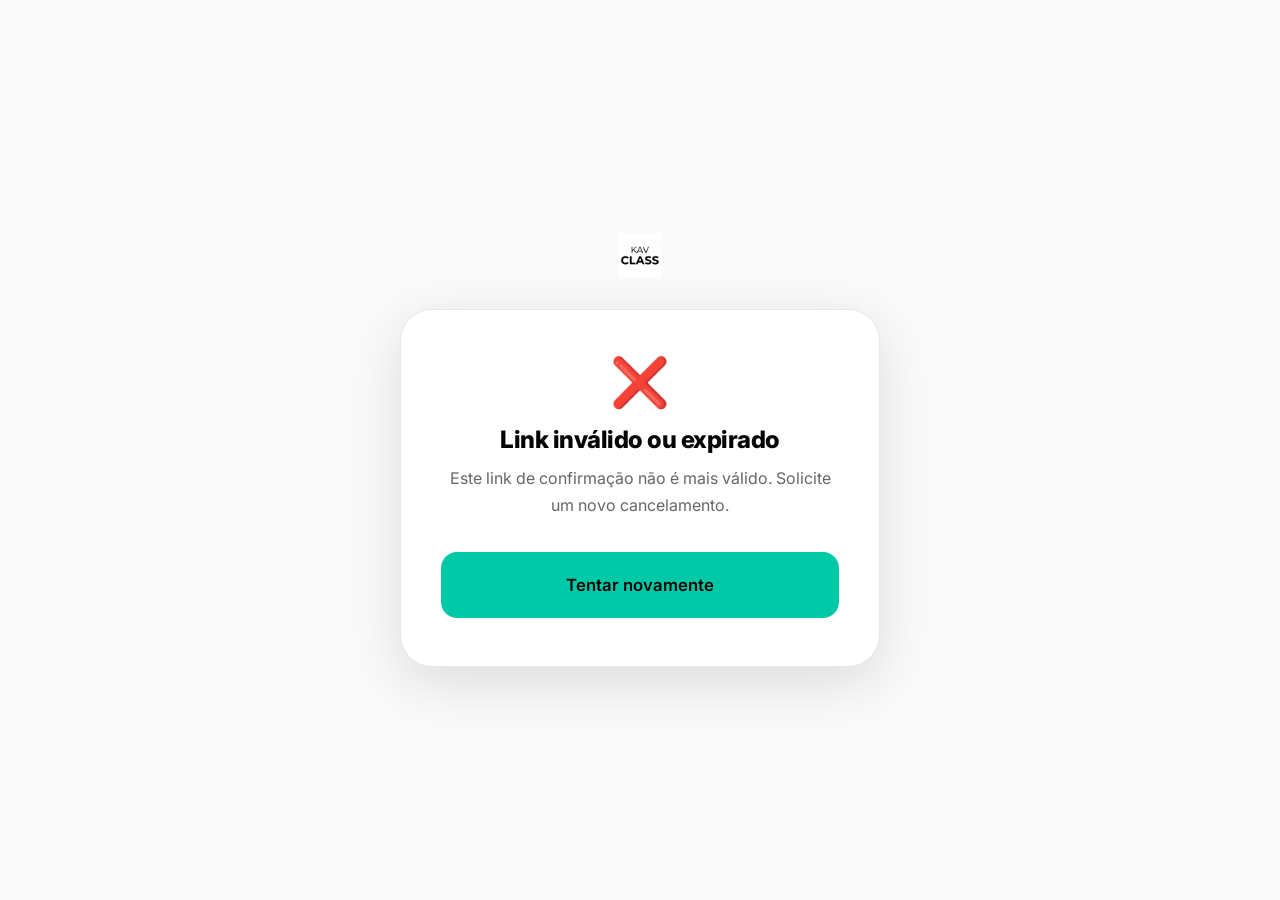
==== confirm-delete.html @ 3b325f43 "feat: initial commit - KAV CLASS website Landing page completa com páginas de idiomas, música, profe" ====
<!DOCTYPE html>
<html lang="pt-BR">
<head>
  <meta charset="UTF-8">
  <meta name="viewport" content="width=device-width, initial-scale=1.0">
  <title>Confirmar exclusão de conta — KAV Class</title>
  <meta name="robots" content="noindex">
  <link rel="preconnect" href="https://fonts.googleapis.com">
  <link rel="preconnect" href="https://fonts.gstatic.com" crossorigin>
  <link href="https://fonts.googleapis.com/css2?family=Inter:wght@400;500;600;700;800&display=swap" rel="stylesheet">
  <link rel="stylesheet" href="css/style.css">
  <style>
    body { background: var(--white-off); }

    .confirm-page {
      min-height: 100vh;
      display: flex;
      flex-direction: column;
      align-items: center;
      justify-content: center;
      padding: 40px 24px;
    }

    .confirm-logo {
      margin-bottom: 32px;
    }

    .confirm-logo img {
      height: 44px;
      filter: invert(0);
    }

    .confirm-card {
      max-width: 480px;
      width: 100%;
      background: var(--white);
      border: 1px solid var(--gray-200);
      border-radius: var(--r-xl);
      padding: 48px 40px;
      box-shadow: var(--shadow-lg);
      text-align: center;
    }

    .confirm-icon { font-size: 3rem; margin-bottom: 20px; line-height: 1; }

    .confirm-card h2 {
      font-size: 1.5rem;
      margin-bottom: 12px;
      color: var(--black);
    }

    .confirm-card > div > p {
      color: var(--gray-600);
      margin-bottom: 24px;
    }

    .confirm-email-tag {
      display: inline-block;
      padding: 6px 16px;
      background: var(--gray-100);
      border-radius: 100px;
      font-size: 0.875rem;
      font-weight: 600;
      color: var(--black);
      margin-bottom: 28px;
    }

    .btn-danger {
      background: #dc2626;
      color: #fff;
      border-color: #dc2626;
    }

    .btn-danger:hover {
      background: #b91c1c;
      border-color: #b91c1c;
      transform: translateY(-2px);
      box-shadow: 0 8px 24px rgba(220, 38, 38, 0.25);
    }

    .btn-danger[disabled] {
      opacity: 0.6;
      pointer-events: none;
    }

    .confirm-warning-text {
      font-size: 0.78rem;
      color: var(--gray-400);
      margin-top: 14px;
      margin-bottom: 0;
    }

    .confirm-back-link {
      display: inline-block;
      margin-top: 20px;
      font-size: 0.875rem;
      color: var(--gray-400);
      transition: color 0.2s;
    }

    .confirm-back-link:hover { color: var(--aqua); }

    @media (max-width: 520px) {
      .confirm-card { padding: 36px 24px; }
    }
  </style>
</head>
<body>
  <div class="confirm-page">

    <a href="index.html" class="confirm-logo">
      <img src="img/logo kav class.png" alt="KAV Class">
    </a>

    <div class="confirm-card">

      <!-- Estado: carregando -->
      <div id="state-loading">
        <div class="confirm-icon">⏳</div>
        <h2>Verificando link...</h2>
        <p>Aguarde um momento.</p>
      </div>

      <!-- Estado: aguardando confirmação do usuário -->
      <div id="state-confirm" hidden>
        <div class="confirm-icon">⚠️</div>
        <h2>Excluir conta permanentemente?</h2>
        <p>Você está prestes a excluir a conta associada ao e-mail:</p>
        <span class="confirm-email-tag" id="display-email"></span>
        <p>Todos os seus dados serão removidos do sistema. Essa ação <strong>não pode ser desfeita</strong>.</p>
        <button id="btn-delete" class="btn btn-danger btn-block btn-lg">
          Sim, excluir minha conta
        </button>
        <p class="confirm-warning-text">Ao confirmar, sua conta será excluída permanentemente.</p>
        <a href="index.html" class="confirm-back-link">← Voltar sem excluir</a>
      </div>

      <!-- Estado: conta excluída com sucesso -->
      <div id="state-success" hidden>
        <div class="confirm-icon">✅</div>
        <h2>Conta excluída</h2>
        <p>Sua conta foi removida permanentemente. Lamentamos vê-lo partir — foi um prazer ter você no KAV Class.</p>
        <a href="index.html" class="btn btn-outline-dark btn-block btn-lg" style="justify-content:center;margin-top:8px;">
          Voltar para o início
        </a>
      </div>

      <!-- Estado: erro (link inválido, expirado ou falha) -->
      <div id="state-error" hidden>
        <div class="confirm-icon">❌</div>
        <h2 id="error-title">Link inválido ou expirado</h2>
        <p id="error-text">Este link de confirmação não é mais válido. Solicite um novo cancelamento.</p>
        <a href="index.html#cancelar-cadastro" class="btn btn-primary btn-block btn-lg" style="justify-content:center;margin-top:8px;">
          Tentar novamente
        </a>
      </div>

    </div>
  </div>

  <script>
    // Substitua pela URL base real da sua API
    const API_BASE = 'https://sua-api.com';

    const params = new URLSearchParams(window.location.search);
    const token  = params.get('token');
    const email  = params.get('email') ? decodeURIComponent(params.get('email')) : null;

    function showState(id) {
      ['state-loading', 'state-confirm', 'state-success', 'state-error'].forEach(s => {
        document.getElementById(s).hidden = (s !== id);
      });
    }

    if (!token || !email) {
      showState('state-error');
    } else {
      document.getElementById('display-email').textContent = email;
      showState('state-confirm');
    }

    document.getElementById('btn-delete').addEventListener('click', async () => {
      const btn = document.getElementById('btn-delete');
      btn.textContent = 'Excluindo conta...';
      btn.disabled = true;

      try {
        const res = await fetch(`${API_BASE}/api/account/delete`, {
          method: 'DELETE',
          headers: { 'Content-Type': 'application/json' },
          body: JSON.stringify({ token, email }),
        });

        if (!res.ok) {
          const data = await res.json().catch(() => ({}));
          document.getElementById('error-title').textContent =
            res.status === 410 ? 'Link expirado' : 'Erro ao excluir conta';
          document.getElementById('error-text').textContent =
            data.message || 'Ocorreu um erro. Solicite um novo link de cancelamento.';
          showState('state-error');
          return;
        }

        showState('state-success');

      } catch {
        document.getElementById('error-title').textContent = 'Erro de conexão';
        document.getElementById('error-text').textContent  =
          'Não foi possível conectar ao servidor. Tente novamente mais tarde.';
        showState('state-error');
      }
    });
  </script>
</body>
</html>
---- css/style.css ----
/* ================================================
   KAV — Design System
   Paleta: Preto · Branco · Aqua (#00C9A7)
   ================================================ */

/* === RESET & BASE === */
*, *::before, *::after { box-sizing: border-box; margin: 0; padding: 0; }

html { scroll-behavior: smooth; font-size: 16px; }

body {
  font-family: 'Inter', -apple-system, BlinkMacSystemFont, sans-serif;
  background: #fff;
  color: #050505;
  line-height: 1.6;
  -webkit-font-smoothing: antialiased;
}

img { max-width: 100%; display: block; }
a { text-decoration: none; color: inherit; }
ul { list-style: none; }

/* === VARIABLES === */
:root {
  --black:       #050505;
  --black-soft:  #0F0F0F;
  --black-card:  #1A1A1A;
  --white:       #FFFFFF;
  --white-off:   #FAFAFA;
  --aqua:        #00C9A7;
  --aqua-dark:   #009F87;
  --aqua-glow:   rgba(0, 201, 167, 0.15);
  --aqua-line:   rgba(0, 201, 167, 0.3);
  --gray-100:    #F5F5F5;
  --gray-200:    #E8E8E8;
  --gray-400:    #AAAAAA;
  --gray-600:    #666666;
  --r-sm:        8px;
  --r-md:        16px;
  --r-lg:        24px;
  --r-xl:        32px;
  --shadow:      0 4px 24px rgba(0,0,0,0.06);
  --shadow-lg:   0 16px 56px rgba(0,0,0,0.12);
  --shadow-aqua: 0 8px 32px rgba(0, 201, 167, 0.25);
  --ease:        cubic-bezier(0.4, 0, 0.2, 1);
}

/* === TYPOGRAPHY === */
h1 { font-size: clamp(2.4rem, 5vw, 4rem); font-weight: 800; line-height: 1.1; letter-spacing: -0.02em; }
h2 { font-size: clamp(2rem, 4vw, 3rem); font-weight: 800; line-height: 1.15; letter-spacing: -0.02em; }
h3 { font-size: 1.25rem; font-weight: 700; line-height: 1.3; }
p  { font-size: 1rem; color: var(--gray-600); line-height: 1.7; }

/* === CONTAINER === */
.container {
  max-width: 1200px;
  margin: 0 auto;
  padding: 0 24px;
}

/* === BUTTONS === */
.btn {
  display: inline-flex;
  align-items: center;
  gap: 8px;
  padding: 14px 28px;
  border-radius: var(--r-sm);
  font-size: 0.95rem;
  font-weight: 600;
  cursor: pointer;
  transition: all 0.25s var(--ease);
  border: 2px solid transparent;
  white-space: nowrap;
}

.btn-primary {
  background: var(--aqua);
  color: var(--black);
}
.btn-primary:hover {
  background: var(--aqua-dark);
  transform: translateY(-2px);
  box-shadow: var(--shadow-aqua);
}

.btn-ghost {
  background: transparent;
  color: var(--white);
  border-color: rgba(255,255,255,0.2);
}
.btn-ghost:hover {
  border-color: var(--aqua);
  color: var(--aqua);
}

.btn-outline {
  background: transparent;
  color: var(--aqua);
  border-color: var(--aqua);
}
.btn-outline:hover {
  background: var(--aqua);
  color: var(--black);
}

.btn-outline-dark {
  background: transparent;
  color: var(--black);
  border-color: var(--gray-200);
}
.btn-outline-dark:hover {
  border-color: var(--aqua);
  color: var(--aqua);
}

.btn-lg { padding: 18px 36px; font-size: 1.05rem; border-radius: var(--r-md); }
.btn-block { width: 100%; justify-content: center; }

/* === LABELS / BADGES === */
.label {
  display: inline-block;
  font-size: 0.8rem;
  font-weight: 600;
  letter-spacing: 0.1em;
  text-transform: uppercase;
  color: var(--aqua);
  margin-bottom: 12px;
}

.label--light { color: rgba(255,255,255,0.6); }

.badge {
  display: inline-flex;
  align-items: center;
  gap: 6px;
  padding: 6px 14px;
  background: var(--aqua-glow);
  border: 1px solid var(--aqua-line);
  border-radius: 100px;
  font-size: 0.8rem;
  font-weight: 600;
  color: var(--aqua);
  margin-bottom: 24px;
}

/* === NAVIGATION === */
.nav {
  position: fixed;
  top: 0;
  left: 0;
  right: 0;
  z-index: 100;
  padding: 20px 0;
  transition: all 0.3s var(--ease);
}

.nav.scrolled {
  background: rgba(5,5,5,0.95);
  backdrop-filter: blur(20px);
  -webkit-backdrop-filter: blur(20px);
  padding: 14px 0;
  border-bottom: 1px solid rgba(255,255,255,0.06);
}

.nav .container {
  display: flex;
  align-items: center;
  gap: 40px;
}

.nav-logo {
  display: flex;
  align-items: center;
  flex-shrink: 0;
}

.nav-logo img {
  filter: invert(1) brightness(2);
  transition: opacity 0.2s;
}

.nav-logo:hover img { opacity: 0.8; }

.nav-links {
  display: flex;
  align-items: center;
  gap: 32px;
  flex: 1;
}

.nav-links a {
  font-size: 0.9rem;
  font-weight: 500;
  color: rgba(255,255,255,0.7);
  transition: color 0.2s;
}
.nav-links a:hover { color: var(--white); }

.nav-actions { display: flex; align-items: center; gap: 12px; margin-left: auto; }

.nav-toggle {
  display: none;
  flex-direction: column;
  gap: 5px;
  background: none;
  border: none;
  cursor: pointer;
  padding: 4px;
  margin-left: auto;
}
.nav-toggle span {
  display: block;
  width: 24px;
  height: 2px;
  background: var(--white);
  border-radius: 2px;
  transition: all 0.3s;
}

/* === HERO === */
.hero {
  background: var(--black);
  min-height: 100vh;
  display: flex;
  align-items: center;
  padding: 120px 0 80px;
  position: relative;
  overflow: hidden;
}

.hero-bg-grid {
  position: absolute;
  inset: 0;
  background-image:
    linear-gradient(rgba(0,201,167,0.04) 1px, transparent 1px),
    linear-gradient(90deg, rgba(0,201,167,0.04) 1px, transparent 1px);
  background-size: 48px 48px;
  pointer-events: none;
}

.hero::before {
  content: '';
  position: absolute;
  top: -200px;
  right: -200px;
  width: 600px;
  height: 600px;
  background: radial-gradient(circle, rgba(0,201,167,0.12) 0%, transparent 70%);
  pointer-events: none;
}

.hero::after {
  content: '';
  position: absolute;
  bottom: -100px;
  left: -100px;
  width: 400px;
  height: 400px;
  background: radial-gradient(circle, rgba(0,201,167,0.06) 0%, transparent 70%);
  pointer-events: none;
}

.hero-container {
  display: grid;
  grid-template-columns: 1fr 1fr;
  gap: 80px;
  align-items: center;
  position: relative;
  z-index: 1;
}

.hero-content { }

.hero-content h1 { color: var(--white); margin-bottom: 20px; }
.hero-content h1 .highlight {
  color: var(--aqua);
  position: relative;
}
.hero-content h1 .highlight::after {
  content: '';
  position: absolute;
  bottom: -4px;
  left: 0;
  right: 0;
  height: 3px;
  background: var(--aqua);
  border-radius: 2px;
  opacity: 0.4;
}

.hero-content > p {
  font-size: 1.1rem;
  color: rgba(255,255,255,0.6);
  max-width: 500px;
  margin-bottom: 36px;
}

.hero-ctas { display: flex; gap: 12px; flex-wrap: wrap; margin-bottom: 48px; }

.hero-stats {
  display: flex;
  align-items: center;
  gap: 24px;
}

.stat { display: flex; flex-direction: column; }
.stat strong { font-size: 1.4rem; font-weight: 800; color: var(--white); }
.stat span { font-size: 0.8rem; color: var(--gray-400); }

.stat-divider {
  width: 1px;
  height: 36px;
  background: rgba(255,255,255,0.1);
}

/* === PHONE MOCKUP === */
.hero-visual {
  position: relative;
  display: flex;
  justify-content: center;
  align-items: center;
}

.hero-glow {
  position: absolute;
  width: 340px;
  height: 340px;
  background: radial-gradient(circle, var(--aqua-glow) 0%, transparent 70%);
  border-radius: 50%;
  pointer-events: none;
}

.phone-mockup {
  width: 280px;
  height: 570px;
  background: linear-gradient(160deg, #1e1e1e 0%, #111 100%);
  border-radius: 44px;
  border: 2px solid #333;
  box-shadow:
    0 0 0 1px #222,
    0 40px 80px rgba(0,0,0,0.7),
    inset 0 1px 0 rgba(255,255,255,0.08);
  position: relative;
  z-index: 2;
}

.phone-mockup::before {
  content: '';
  position: absolute;
  top: 16px;
  left: 50%;
  transform: translateX(-50%);
  width: 100px;
  height: 28px;
  background: #111;
  border-radius: 0 0 16px 16px;
  z-index: 3;
}

.phone-screen {
  position: absolute;
  inset: 12px;
  background: #0A0A0A;
  border-radius: 34px;
  overflow: hidden;
  padding: 50px 16px 16px;
}

.app-ui { height: 100%; display: flex; flex-direction: column; gap: 12px; }

.app-header { }
.app-greeting { font-size: 0.75rem; color: rgba(255,255,255,0.5); }
.app-date { font-size: 0.65rem; color: rgba(255,255,255,0.3); margin-top: 2px; }

.app-card {
  border-radius: 16px;
  padding: 14px;
  background: var(--black-card);
  border: 1px solid #2a2a2a;
}

.app-card--green {
  background: linear-gradient(135deg, #00C9A7 0%, #009F87 100%);
  border: none;
}

.app-card--green .app-card-label { font-size: 0.6rem; color: rgba(0,0,0,0.6); font-weight: 600; text-transform: uppercase; letter-spacing: 0.05em; }
.app-card--green .app-card-title { font-size: 0.85rem; font-weight: 700; color: #000; margin: 3px 0; }
.app-card--green .app-card-time { font-size: 0.65rem; color: rgba(0,0,0,0.6); }

.app-grid {
  display: grid;
  grid-template-columns: 1fr 1fr;
  gap: 8px;
}

.app-mini-card {
  background: var(--black-card);
  border: 1px solid #2a2a2a;
  border-radius: 12px;
  padding: 10px;
  display: flex;
  flex-direction: column;
  gap: 4px;
}

.app-mini-icon { font-size: 0.9rem; }
.app-mini-label { font-size: 0.6rem; color: rgba(255,255,255,0.5); }

.app-bar {
  height: 4px;
  background: #2a2a2a;
  border-radius: 2px;
  overflow: hidden;
  margin-top: auto;
}

.app-bar-fill {
  height: 100%;
  width: 78%;
  background: linear-gradient(90deg, var(--aqua), var(--aqua-dark));
  border-radius: 2px;
}

.app-label-small { font-size: 0.55rem; color: rgba(255,255,255,0.3); text-align: right; }

/* Floating badges */
.float-badge {
  position: absolute;
  display: flex;
  align-items: center;
  gap: 6px;
  padding: 8px 14px;
  background: rgba(255,255,255,0.95);
  border-radius: 100px;
  font-size: 0.75rem;
  font-weight: 600;
  color: var(--black);
  box-shadow: 0 8px 24px rgba(0,0,0,0.3);
  z-index: 3;
  white-space: nowrap;
}

.float-badge--1 {
  top: 20%;
  left: -20px;
  animation: float1 4s ease-in-out infinite;
}

.float-badge--2 {
  bottom: 25%;
  right: -20px;
  animation: float2 4s ease-in-out infinite 1s;
}

@keyframes float1 {
  0%, 100% { transform: translateY(0px); }
  50% { transform: translateY(-10px); }
}

@keyframes float2 {
  0%, 100% { transform: translateY(0px); }
  50% { transform: translateY(10px); }
}

/* === AUDIENCE STRIP === */
.audience-strip {
  display: grid;
  grid-template-columns: 1fr 1fr;
  gap: 16px;
  margin-top: 48px;
}

.audience-pill {
  display: flex;
  align-items: center;
  gap: 16px;
  padding: 24px 28px;
  background: var(--white);
  border: 2px solid var(--gray-200);
  border-radius: var(--r-lg);
  transition: all 0.3s var(--ease);
  cursor: pointer;
}

.audience-pill:hover {
  border-color: var(--aqua);
  transform: translateY(-3px);
  box-shadow: var(--shadow-aqua);
}

.audience-pill-icon { font-size: 2rem; flex-shrink: 0; }

.audience-pill strong {
  display: block;
  font-size: 1rem;
  font-weight: 700;
  color: var(--black);
  margin-bottom: 4px;
}

.audience-pill span {
  font-size: 0.82rem;
  color: var(--aqua);
  font-weight: 500;
}

/* === STEP DARK (inside dark section) === */
.step--dark {
  background: var(--black-card);
  border-color: #2a2a2a;
}

.step--dark h3 { color: var(--white); }
.step--dark p { color: rgba(255,255,255,0.45); }

@media (max-width: 768px) {
  .audience-strip { grid-template-columns: 1fr; }
}

/* === TRUST BAR === */
.trust-bar {
  background: var(--black-soft);
  border-top: 1px solid #1a1a1a;
  border-bottom: 1px solid #1a1a1a;
  padding: 28px 0;
}

.trust-bar .container {
  display: flex;
  align-items: center;
  gap: 40px;
  flex-wrap: wrap;
}

.trust-bar > .container > p {
  font-size: 0.8rem;
  color: var(--gray-400);
  white-space: nowrap;
  flex-shrink: 0;
}

.trust-logos {
  display: flex;
  align-items: center;
  gap: 32px;
  flex-wrap: wrap;
}

.trust-logos span {
  font-size: 0.85rem;
  font-weight: 600;
  color: rgba(255,255,255,0.25);
  letter-spacing: 0.05em;
  text-transform: uppercase;
}

/* === SECTIONS === */
.section { padding: 100px 0; }
.section--dark {
  background: var(--black);
  color: var(--white);
}
.section--dark p { color: rgba(255,255,255,0.55); }
.section--gray { background: var(--gray-100); }

.section-header {
  text-align: center;
  max-width: 680px;
  margin: 0 auto 64px;
}
.section-header h2 { margin-bottom: 16px; }
.section-header p { font-size: 1.05rem; }

.section-header--light h2 { color: var(--white); }

/* === FEATURE CARDS === */
.features-grid {
  display: grid;
  grid-template-columns: repeat(3, 1fr);
  gap: 24px;
}

.feature-card {
  padding: 32px;
  background: var(--white);
  border: 1px solid var(--gray-200);
  border-radius: var(--r-lg);
  transition: all 0.3s var(--ease);
}

.feature-card:hover {
  border-color: var(--aqua);
  transform: translateY(-4px);
  box-shadow: var(--shadow-lg);
}

.feature-icon {
  font-size: 2rem;
  margin-bottom: 16px;
}

.feature-card h3 {
  margin-bottom: 10px;
  color: var(--black);
}

/* === APPS GRID === */
.apps-grid {
  display: grid;
  grid-template-columns: 1.4fr 1fr 1fr;
  gap: 24px;
  align-items: start;
}

.app-showcase-card {
  padding: 36px;
  background: var(--black-card);
  border: 1px solid #2a2a2a;
  border-radius: var(--r-xl);
  transition: all 0.3s var(--ease);
  position: relative;
}

.app-showcase-card:hover {
  border-color: rgba(0,201,167,0.3);
  transform: translateY(-4px);
}

.app-showcase-card--featured {
  background: linear-gradient(160deg, #1a1a1a 0%, #111 100%);
  border-color: rgba(0,201,167,0.2);
  box-shadow: 0 0 0 1px rgba(0,201,167,0.1), var(--shadow-aqua);
}

.app-showcase-icon {
  font-size: 2.5rem;
  margin-bottom: 16px;
}

.app-tag {
  position: absolute;
  top: 20px;
  right: 20px;
  font-size: 0.7rem;
  font-weight: 700;
  padding: 4px 10px;
  background: var(--aqua-glow);
  border: 1px solid var(--aqua-line);
  color: var(--aqua);
  border-radius: 100px;
  text-transform: uppercase;
  letter-spacing: 0.05em;
}

.app-showcase-card h3 {
  color: var(--white);
  font-size: 1.4rem;
  margin-bottom: 12px;
}

.app-features-list {
  margin: 20px 0 28px;
  display: flex;
  flex-direction: column;
  gap: 8px;
}

.app-features-list li {
  font-size: 0.85rem;
  color: rgba(255,255,255,0.6);
}

/* === STEPS === */
.steps {
  display: flex;
  align-items: center;
  gap: 24px;
  justify-content: center;
}

.step {
  flex: 1;
  max-width: 320px;
  padding: 40px;
  background: var(--white);
  border: 1px solid var(--gray-200);
  border-radius: var(--r-lg);
  text-align: center;
}

.step-number {
  font-size: 3rem;
  font-weight: 900;
  color: var(--aqua);
  opacity: 0.3;
  line-height: 1;
  margin-bottom: 20px;
  font-variant-numeric: tabular-nums;
}

.step h3 { color: var(--black); margin-bottom: 12px; }

.step-arrow {
  font-size: 1.5rem;
  color: var(--gray-200);
  flex-shrink: 0;
}

/* === TESTIMONIALS === */
.testimonials-grid {
  display: grid;
  grid-template-columns: repeat(3, 1fr);
  gap: 24px;
}

.testimonial-card {
  padding: 32px;
  background: var(--white);
  border: 1px solid var(--gray-200);
  border-radius: var(--r-lg);
  transition: all 0.3s var(--ease);
}

.testimonial-card:hover {
  border-color: var(--aqua);
  box-shadow: var(--shadow);
}

.testimonial-card--featured {
  background: var(--black);
  border-color: rgba(0,201,167,0.2);
}

.testimonial-card--featured p { color: rgba(255,255,255,0.7); }
.testimonial-card--featured .testimonial-author strong { color: var(--white); }
.testimonial-card--featured .testimonial-author span { color: var(--gray-400); }

.testimonial-stars { color: var(--aqua); font-size: 0.9rem; margin-bottom: 16px; letter-spacing: 2px; }

.testimonial-card p {
  font-size: 0.95rem;
  font-style: italic;
  margin-bottom: 24px;
  color: var(--gray-600);
}

.testimonial-author { display: flex; align-items: center; gap: 12px; }

.author-avatar {
  width: 44px;
  height: 44px;
  border-radius: 50%;
  background: var(--aqua-glow);
  border: 2px solid var(--aqua-line);
  display: flex;
  align-items: center;
  justify-content: center;
  font-size: 0.75rem;
  font-weight: 700;
  color: var(--aqua);
  flex-shrink: 0;
}

.testimonial-author strong { display: block; font-size: 0.9rem; color: var(--black); }
.testimonial-author span { font-size: 0.75rem; color: var(--gray-400); }

/* === CTA SECTION === */
.cta-section {
  position: relative;
  overflow: hidden;
}

.cta-section::before {
  content: '';
  position: absolute;
  inset: 0;
  background-image:
    linear-gradient(rgba(0,201,167,0.04) 1px, transparent 1px),
    linear-gradient(90deg, rgba(0,201,167,0.04) 1px, transparent 1px);
  background-size: 48px 48px;
}

.cta-content {
  position: relative;
  text-align: center;
  max-width: 640px;
  margin: 0 auto;
}

.cta-content h2 { color: var(--white); margin-bottom: 16px; }

.cta-buttons {
  display: flex;
  justify-content: center;
  gap: 16px;
  margin-top: 40px;
  flex-wrap: wrap;
}

.store-btn {
  display: flex;
  align-items: center;
  gap: 12px;
  padding: 14px 24px;
  background: var(--white);
  border-radius: var(--r-md);
  transition: all 0.25s var(--ease);
  color: var(--black);
}

.store-btn:hover {
  transform: translateY(-3px);
  box-shadow: 0 12px 32px rgba(255,255,255,0.15);
}

.store-icon { font-size: 1.5rem; }
.store-btn div { text-align: left; }
.store-btn small { display: block; font-size: 0.65rem; color: var(--gray-600); }
.store-btn strong { display: block; font-size: 0.95rem; font-weight: 700; }

/* === FOOTER === */
.footer {
  background: var(--black);
  border-top: 1px solid #1a1a1a;
  padding: 64px 0 32px;
}

.footer-grid {
  display: grid;
  grid-template-columns: 2fr 1fr 1fr 1fr;
  gap: 48px;
  margin-bottom: 48px;
}

.footer-brand img { filter: invert(1) brightness(2); margin-bottom: 16px; }
.footer-brand p { font-size: 0.85rem; color: var(--gray-400); max-width: 240px; }

.footer-links { display: flex; flex-direction: column; gap: 12px; }
.footer-links h4 { font-size: 0.8rem; font-weight: 700; text-transform: uppercase; letter-spacing: 0.08em; color: rgba(255,255,255,0.4); margin-bottom: 4px; }
.footer-links a { font-size: 0.875rem; color: rgba(255,255,255,0.5); transition: color 0.2s; }
.footer-links a:hover { color: var(--aqua); }

.footer-bottom {
  border-top: 1px solid #1a1a1a;
  padding-top: 24px;
  display: flex;
  justify-content: space-between;
  align-items: center;
  flex-wrap: wrap;
  gap: 16px;
}

.footer-bottom p { font-size: 0.8rem; color: rgba(255,255,255,0.25); }

/* === ANIMATIONS === */
.reveal {
  opacity: 0;
  transform: translateY(32px);
  transition: opacity 0.7s var(--ease), transform 0.7s var(--ease);
}

.reveal.visible {
  opacity: 1;
  transform: translateY(0);
}

.reveal-delay-1 { transition-delay: 0.1s; }
.reveal-delay-2 { transition-delay: 0.2s; }
.reveal-delay-3 { transition-delay: 0.3s; }
.reveal-delay-4 { transition-delay: 0.4s; }
.reveal-delay-5 { transition-delay: 0.5s; }

/* === MOBILE NAV === */
.mobile-nav {
  display: none;
  position: fixed;
  top: 0;
  left: 0;
  right: 0;
  bottom: 0;
  background: var(--black);
  z-index: 99;
  flex-direction: column;
  align-items: center;
  justify-content: center;
  gap: 40px;
  padding: 32px;
}

.mobile-nav.open { display: flex; }
.mobile-nav a { font-size: 2rem; font-weight: 800; color: var(--white); }
.mobile-nav a:hover { color: var(--aqua); }

/* === RESPONSIVE === */
@media (max-width: 1024px) {
  .features-grid { grid-template-columns: repeat(2, 1fr); }
  .apps-grid { grid-template-columns: 1fr; max-width: 600px; margin: 0 auto; }
  .steps { flex-direction: column; }
  .step-arrow { transform: rotate(90deg); }
}

@media (max-width: 768px) {
  h1 { font-size: 2.4rem; }
  h2 { font-size: 2rem; }

  .nav-links { display: none; }
  .nav-actions .btn { display: none; }
  .nav-toggle { display: flex; }

  .hero-container { grid-template-columns: 1fr; text-align: center; gap: 60px; }
  .hero-content > p { margin-left: auto; margin-right: auto; }
  .hero-ctas { justify-content: center; }
  .hero-stats { justify-content: center; }
  .hero-visual { display: none; }

  .features-grid { grid-template-columns: 1fr; }
  .testimonials-grid { grid-template-columns: 1fr; }

  .footer-grid { grid-template-columns: 1fr 1fr; }

  .trust-bar .container { flex-direction: column; text-align: center; gap: 16px; }
  .trust-logos { justify-content: center; gap: 20px; }

  .section { padding: 70px 0; }
}

@media (max-width: 480px) {
  .footer-grid { grid-template-columns: 1fr; }
  .hero-ctas { flex-direction: column; }
  .cta-buttons { flex-direction: column; align-items: center; }
}

/* === CANCELAR CADASTRO === */
.cancelar-wrapper {
  max-width: 480px;
  margin: 0 auto;
  background: var(--white);
  border: 1px solid var(--gray-200);
  border-radius: var(--r-xl);
  padding: 48px;
  box-shadow: var(--shadow-lg);
}

.kav-form {
  display: flex;
  flex-direction: column;
  gap: 20px;
}

.form-group {
  display: flex;
  flex-direction: column;
  gap: 8px;
}

.form-group label {
  font-size: 0.875rem;
  font-weight: 600;
  color: var(--black);
}

.form-group input {
  padding: 14px 16px;
  border: 1.5px solid var(--gray-200);
  border-radius: var(--r-sm);
  font-size: 0.95rem;
  color: var(--black);
  background: var(--white);
  font-family: inherit;
  transition: border-color 0.2s var(--ease), box-shadow 0.2s var(--ease);
  outline: none;
  width: 100%;
}

.form-group input:focus {
  border-color: var(--aqua);
  box-shadow: 0 0 0 3px var(--aqua-glow);
}

.form-group input::placeholder { color: var(--gray-400); }

.input-password-wrap {
  position: relative;
  display: flex;
  align-items: center;
}

.input-password-wrap input { padding-right: 48px; }

.toggle-password {
  position: absolute;
  right: 14px;
  background: none;
  border: none;
  cursor: pointer;
  color: var(--gray-400);
  padding: 4px;
  display: flex;
  align-items: center;
  transition: color 0.2s;
}

.toggle-password:hover { color: var(--black); }

.cancel-disclaimer {
  font-size: 0.78rem;
  color: var(--gray-400);
  text-align: center;
  margin-top: 16px;
  line-height: 1.5;
}

.btn[data-loading] {
  opacity: 0.65;
  pointer-events: none;
  cursor: not-allowed;
}

.form-message {
  display: flex;
  align-items: flex-start;
  gap: 16px;
  padding: 18px 20px;
  border-radius: var(--r-md);
}

.form-message > span {
  font-size: 0.85rem;
  font-weight: 700;
  flex-shrink: 0;
  width: 32px;
  height: 32px;
  display: flex;
  align-items: center;
  justify-content: center;
  border-radius: 50%;
}

.form-message strong { display: block; font-size: 0.9rem; margin-bottom: 4px; }
.form-message p { font-size: 0.82rem; margin: 0; }

.form-message--success {
  background: rgba(0, 201, 167, 0.08);
  border: 1px solid rgba(0, 201, 167, 0.3);
}
.form-message--success > span { background: var(--aqua-glow); color: var(--aqua); }
.form-message--success strong { color: var(--aqua-dark); }

.form-message--warning {
  background: rgba(251, 191, 36, 0.08);
  border: 1px solid rgba(251, 191, 36, 0.3);
}
.form-message--warning > span { background: rgba(251, 191, 36, 0.12); color: #b45309; }
.form-message--warning strong { color: #b45309; }

.form-message--error {
  background: rgba(220, 38, 38, 0.06);
  border: 1px solid rgba(220, 38, 38, 0.2);
}
.form-message--error > span { background: rgba(220, 38, 38, 0.1); color: #dc2626; }
.form-message--error strong { color: #dc2626; }

@media (max-width: 600px) {
  .cancelar-wrapper { padding: 32px 24px; }
}
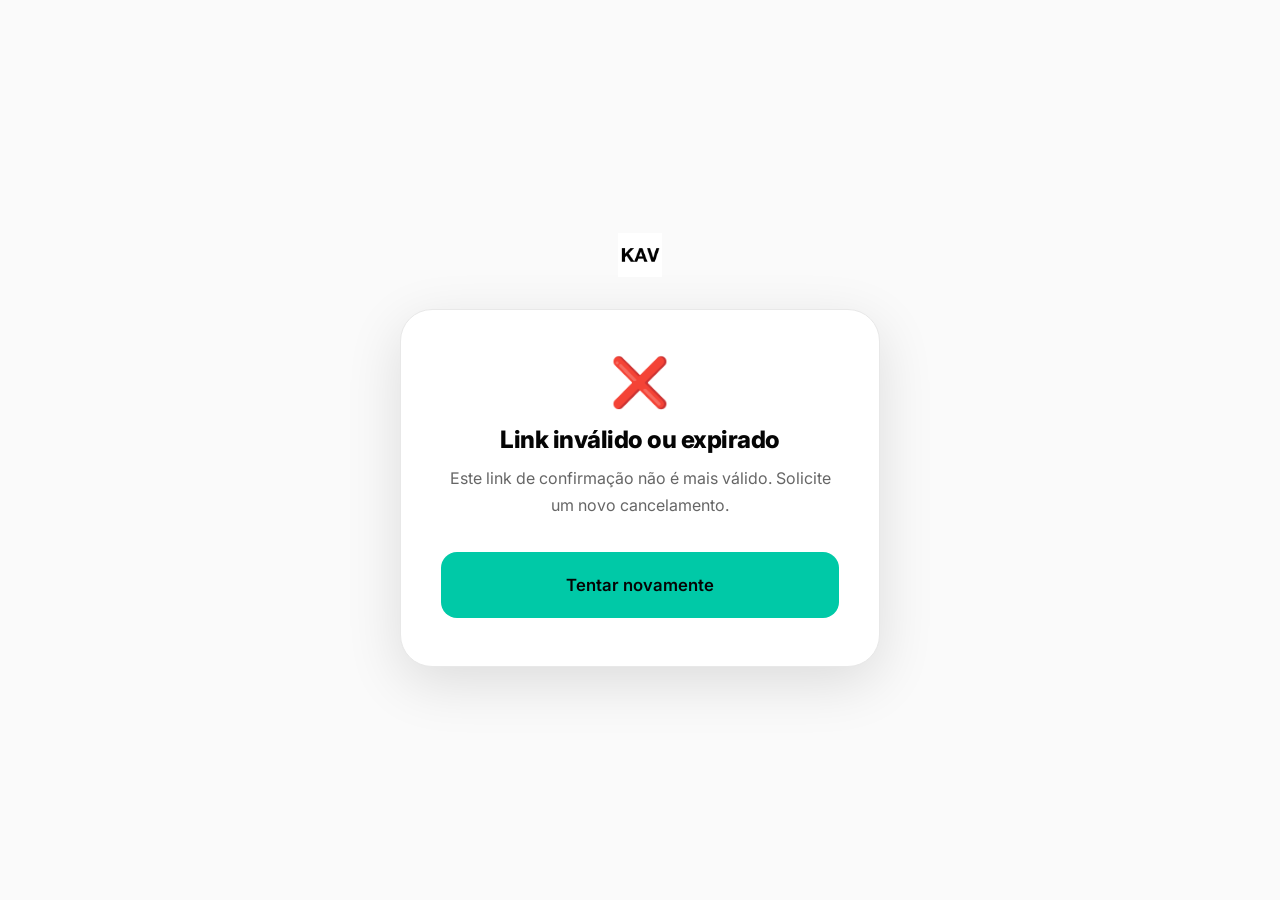
==== commit f97bdf57: "Simplify logo to show only KAV, drop CLASS wordmark Co-Authored-By: Claude Sonnet 5 <noreply@anthrop" ====
--- a/confirm-delete.html
+++ b/confirm-delete.html
@@ -109,7 +109,7 @@
   <div class="confirm-page">
 
     <a href="index.html" class="confirm-logo">
-      <img src="img/logo kav class.png" alt="KAV Class">
+      <img src="img/logo kav class.png" alt="KAV">
     </a>
 
     <div class="confirm-card">
--- a/css/style.css
+++ b/css/style.css
@@ -453,6 +453,26 @@
   animation: float2 4s ease-in-out infinite 1s;
 }
 
+/* Product tag above hero visual */
+.product-tag {
+  position: absolute;
+  top: -20px;
+  left: 50%;
+  transform: translateX(-50%);
+  display: inline-flex;
+  align-items: center;
+  gap: 6px;
+  padding: 8px 16px;
+  background: var(--aqua);
+  color: var(--black);
+  border-radius: 100px;
+  font-size: 0.75rem;
+  font-weight: 700;
+  z-index: 4;
+  white-space: nowrap;
+  box-shadow: var(--shadow-aqua);
+}
+
 @keyframes float1 {
   0%, 100% { transform: translateY(0px); }
   50% { transform: translateY(-10px); }
@@ -598,11 +618,39 @@
 .feature-icon {
   font-size: 2rem;
   margin-bottom: 16px;
+  transition: transform 0.35s var(--ease);
+}
+
+.feature-card:hover .feature-icon {
+  transform: scale(1.15) rotate(-4deg);
 }
 
 .feature-card h3 {
   margin-bottom: 10px;
   color: var(--black);
+}
+
+.feature-card-link {
+  display: inline-flex;
+  align-items: center;
+  gap: 4px;
+  margin-top: 16px;
+  font-size: 0.85rem;
+  font-weight: 600;
+  color: var(--aqua);
+  transition: gap 0.2s var(--ease), color 0.2s var(--ease);
+}
+
+.feature-card-link:hover {
+  gap: 8px;
+  color: var(--aqua-dark);
+}
+
+/* === SERVICES GRID === */
+.services-grid {
+  display: grid;
+  grid-template-columns: repeat(auto-fit, minmax(240px, 1fr));
+  gap: 24px;
 }
 
 /* === APPS GRID === */
@@ -819,6 +867,98 @@
 .store-btn small { display: block; font-size: 0.65rem; color: var(--gray-600); }
 .store-btn strong { display: block; font-size: 0.95rem; font-weight: 700; }
 
+/* === CONTATO / ORÇAMENTO === */
+.contact-chips {
+  display: flex;
+  flex-wrap: wrap;
+  justify-content: center;
+  gap: 12px;
+  margin-bottom: 48px;
+}
+
+.contact-chip {
+  display: inline-flex;
+  align-items: center;
+  gap: 8px;
+  padding: 12px 22px;
+  background: var(--white);
+  border: 2px solid var(--gray-200);
+  border-radius: 100px;
+  font-size: 0.9rem;
+  font-weight: 600;
+  font-family: inherit;
+  color: var(--black);
+  cursor: pointer;
+  transition: all 0.25s var(--ease);
+}
+
+.contact-chip:hover {
+  border-color: var(--aqua);
+  transform: translateY(-2px);
+}
+
+.contact-chip.active {
+  background: var(--aqua);
+  border-color: var(--aqua);
+  color: var(--black);
+  box-shadow: var(--shadow-aqua);
+}
+
+.contact-cta { text-align: center; }
+
+.btn.pulse-once { animation: pulse-once 0.5s var(--ease); }
+
+@keyframes pulse-once {
+  0% { transform: scale(1); }
+  50% { transform: scale(1.06); }
+  100% { transform: scale(1); }
+}
+
+.contact-note {
+  margin-top: 16px;
+  font-size: 0.85rem;
+}
+
+/* === WHATSAPP FLOAT === */
+.whatsapp-float {
+  position: fixed;
+  bottom: 24px;
+  right: 24px;
+  width: 60px;
+  height: 60px;
+  background: #25D366;
+  border-radius: 50%;
+  display: flex;
+  align-items: center;
+  justify-content: center;
+  box-shadow: 0 8px 24px rgba(0,0,0,0.25);
+  z-index: 90;
+  transition: transform 0.25s var(--ease), opacity 0.25s var(--ease);
+}
+
+.whatsapp-float:hover { transform: scale(1.08); }
+
+.whatsapp-float--hidden {
+  opacity: 0;
+  transform: scale(0.8);
+  pointer-events: none;
+}
+
+.whatsapp-float::before {
+  content: '';
+  position: absolute;
+  inset: 0;
+  border-radius: 50%;
+  background: #25D366;
+  animation: pulse-ring 2.5s ease-out infinite;
+  z-index: -1;
+}
+
+@keyframes pulse-ring {
+  0% { transform: scale(1); opacity: 0.6; }
+  100% { transform: scale(1.8); opacity: 0; }
+}
+
 /* === FOOTER === */
 .footer {
   background: var(--black);
@@ -827,16 +967,17 @@
 }
 
 .footer-grid {
-  display: grid;
-  grid-template-columns: 2fr 1fr 1fr 1fr;
+  display: flex;
+  flex-wrap: wrap;
   gap: 48px;
   margin-bottom: 48px;
 }
 
+.footer-brand { flex: 2 1 220px; }
 .footer-brand img { filter: invert(1) brightness(2); margin-bottom: 16px; }
 .footer-brand p { font-size: 0.85rem; color: var(--gray-400); max-width: 240px; }
 
-.footer-links { display: flex; flex-direction: column; gap: 12px; }
+.footer-links { flex: 1 1 130px; display: flex; flex-direction: column; gap: 12px; }
 .footer-links h4 { font-size: 0.8rem; font-weight: 700; text-transform: uppercase; letter-spacing: 0.08em; color: rgba(255,255,255,0.4); margin-bottom: 4px; }
 .footer-links a { font-size: 0.875rem; color: rgba(255,255,255,0.5); transition: color 0.2s; }
 .footer-links a:hover { color: var(--aqua); }
@@ -915,9 +1056,11 @@
   .hero-visual { display: none; }
 
   .features-grid { grid-template-columns: 1fr; }
+  .services-grid { grid-template-columns: 1fr; }
   .testimonials-grid { grid-template-columns: 1fr; }
 
-  .footer-grid { grid-template-columns: 1fr 1fr; }
+  .footer-brand { flex-basis: 100%; }
+  .footer-links { flex-basis: calc(50% - 24px); }
 
   .trust-bar .container { flex-direction: column; text-align: center; gap: 16px; }
   .trust-logos { justify-content: center; gap: 20px; }
@@ -926,9 +1069,11 @@
 }
 
 @media (max-width: 480px) {
-  .footer-grid { grid-template-columns: 1fr; }
+  .footer-links { flex-basis: 100%; }
   .hero-ctas { flex-direction: column; }
   .cta-buttons { flex-direction: column; align-items: center; }
+  .contact-chip { width: 100%; justify-content: center; }
+  .whatsapp-float { bottom: 16px; right: 16px; width: 52px; height: 52px; }
 }
 
 /* === CANCELAR CADASTRO === */
